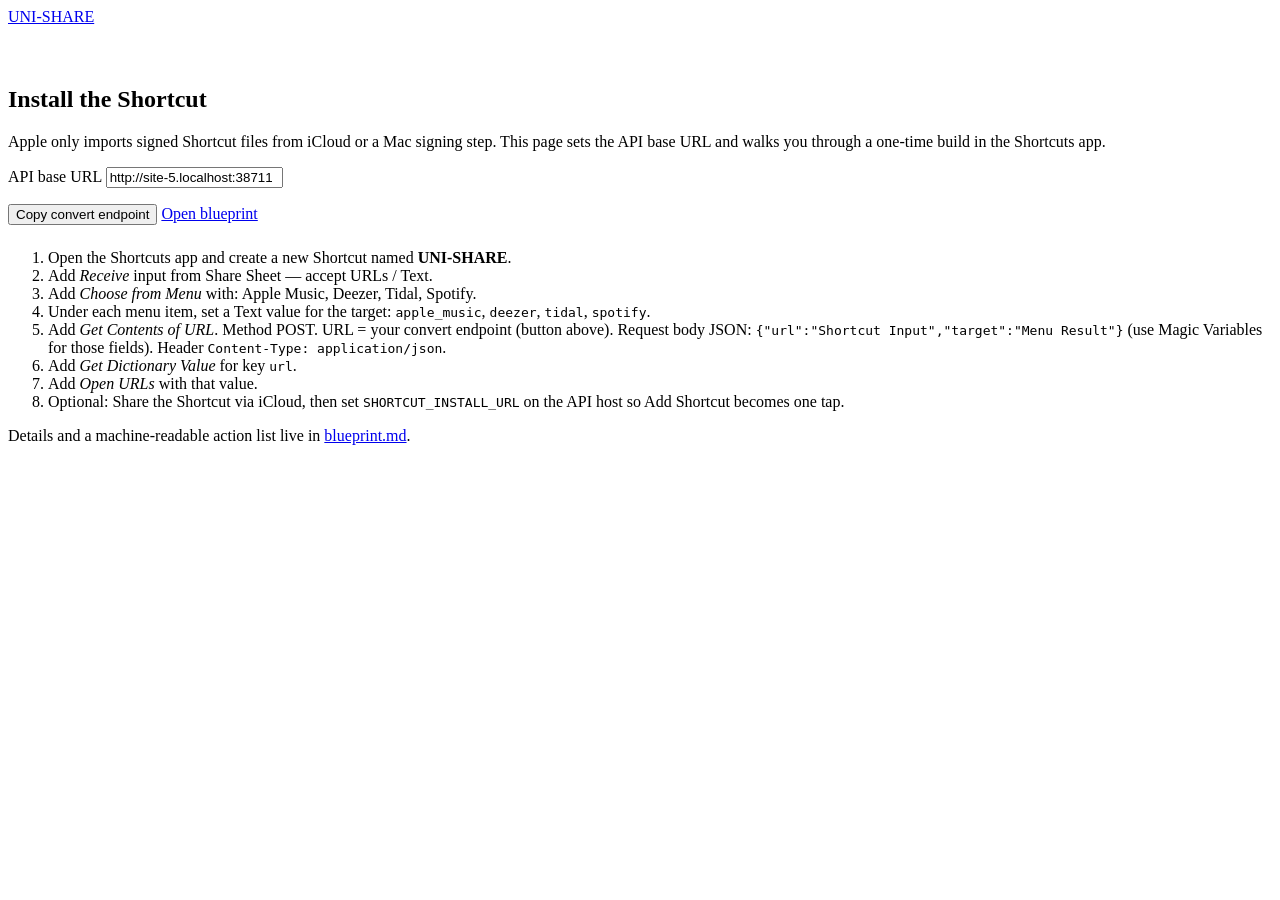
==== static/shortcut/install.html @ 7e53bcab "Add GitHub Pages static site and Fly.io API deploy wiring Split landing/Shortcut UX for static Pages" ====
<!DOCTYPE html>
<html lang="en">
  <head>
    <meta charset="utf-8" />
    <meta name="viewport" content="width=device-width, initial-scale=1" />
    <!-- BASE_HREF: rewritten to /uni-share/ for GitHub Pages project sites -->
    <base href="/" />
    <title>Install UNI-SHARE Shortcut</title>
    <link rel="preconnect" href="https://fonts.googleapis.com" />
    <link rel="preconnect" href="https://fonts.gstatic.com" crossorigin />
    <link
      href="https://fonts.googleapis.com/css2?family=Figtree:wght@400;600&family=Syne:wght@700;800&display=swap"
      rel="stylesheet"
    />
    <link rel="stylesheet" href="assets/styles.css" />
  </head>
  <body>
    <header class="top">
      <a class="brand" href="index.html">UNI-SHARE</a>
    </header>
    <main>
      <section class="panel" style="border-top: none; padding-top: 2.5rem">
        <h2>Install the Shortcut</h2>
        <p>
          Apple only imports signed Shortcut files from iCloud or a Mac signing
          step. This page sets the API base URL and walks you through a one-time
          build in the Shortcuts app.
        </p>

        <label class="field">
          <span>API base URL</span>
          <input id="base-url" type="url" placeholder="https://your-api-host.example" />
        </label>

        <div class="cta-row" style="margin-top: 1rem">
          <button class="btn primary" id="copy-endpoint" type="button">
            Copy convert endpoint
          </button>
          <a class="btn ghost" href="shortcut/blueprint.md">Open blueprint</a>
        </div>

        <ol class="steps" style="margin-top: 1.5rem">
          <li>Open the Shortcuts app and create a new Shortcut named <strong>UNI-SHARE</strong>.</li>
          <li>Add <em>Receive</em> input from Share Sheet — accept URLs / Text.</li>
          <li>Add <em>Choose from Menu</em> with: Apple Music, Deezer, Tidal, Spotify.</li>
          <li>
            Under each menu item, set a Text value for the target:
            <code>apple_music</code>, <code>deezer</code>, <code>tidal</code>,
            <code>spotify</code>.
          </li>
          <li>
            Add <em>Get Contents of URL</em>. Method POST. URL = your convert
            endpoint (button above). Request body JSON:
            <code>{"url":"Shortcut Input","target":"Menu Result"}</code>
            (use Magic Variables for those fields). Header
            <code>Content-Type: application/json</code>.
          </li>
          <li>Add <em>Get Dictionary Value</em> for key <code>url</code>.</li>
          <li>Add <em>Open URLs</em> with that value.</li>
          <li>
            Optional: Share the Shortcut via iCloud, then set
            <code>SHORTCUT_INSTALL_URL</code> on the API host so Add Shortcut becomes one tap.
          </li>
        </ol>

        <p class="fine">
          Details and a machine-readable action list live in
          <a href="shortcut/blueprint.md">blueprint.md</a>.
        </p>
      </section>
    </main>
    <script src="assets/site-config.js"></script>
    <script>
      (async () => {
        const site = window.UNI_SHARE_SITE || {};
        const input = document.getElementById("base-url");
        const btn = document.getElementById("copy-endpoint");
        let apiBase = String(site.apiBaseUrl || "")
          .trim()
          .replace(/\/$/, "");

        if (apiBase) {
          input.value = apiBase;
        }

        try {
          const cfg = await fetch(`${apiBase}/api/v1/config`).then((r) => r.json());
          if (cfg.publicBaseUrl) {
            input.value = String(cfg.publicBaseUrl).replace(/\/$/, "");
          }
        } catch (_) {}

        if (!input.value) {
          input.value = apiBase || window.location.origin;
        }

        btn.addEventListener("click", async () => {
          const base = input.value.replace(/\/$/, "");
          const endpoint = base + "/api/v1/convert";
          await navigator.clipboard.writeText(endpoint);
          btn.textContent = "Copied";
          setTimeout(() => (btn.textContent = "Copy convert endpoint"), 1500);
        });
      })();
    </script>
  </body>
</html>
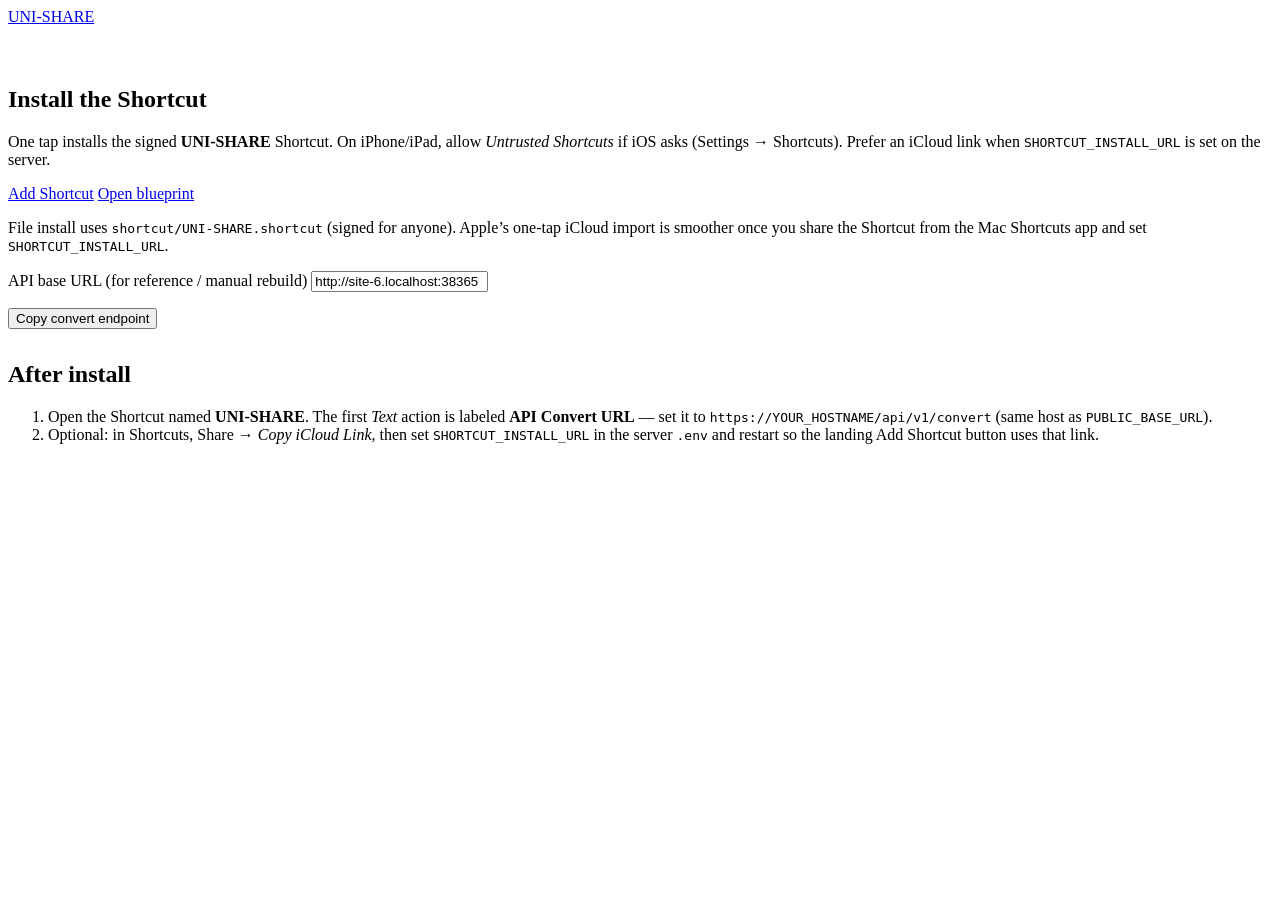
==== commit 66b0f009: "Add signed UNI-SHARE Shortcut and one-tap install wiring Ship a signed .shortcut aimed at the public" ====
--- a/static/shortcut/install.html
+++ b/static/shortcut/install.html
@@ -3,7 +3,6 @@
   <head>
     <meta charset="utf-8" />
     <meta name="viewport" content="width=device-width, initial-scale=1" />
-    <!-- BASE_HREF: rewritten to /uni-share/ for GitHub Pages project sites -->
     <base href="/" />
     <title>Install UNI-SHARE Shortcut</title>
     <link rel="preconnect" href="https://fonts.googleapis.com" />
@@ -22,51 +21,51 @@
       <section class="panel" style="border-top: none; padding-top: 2.5rem">
         <h2>Install the Shortcut</h2>
         <p>
-          Apple only imports signed Shortcut files from iCloud or a Mac signing
-          step. This page sets the API base URL and walks you through a one-time
-          build in the Shortcuts app.
+          One tap installs the signed <strong>UNI-SHARE</strong> Shortcut. On
+          iPhone/iPad, allow <em>Untrusted Shortcuts</em> if iOS asks (Settings →
+          Shortcuts). Prefer an iCloud link when
+          <code>SHORTCUT_INSTALL_URL</code> is set on the server.
         </p>
 
-        <label class="field">
-          <span>API base URL</span>
-          <input id="base-url" type="url" placeholder="https://your-api-host.example" />
+        <div class="cta-row" style="margin-top: 1rem">
+          <a class="btn primary" id="install-btn" href="shortcut/UNI-SHARE.shortcut"
+            >Add Shortcut</a
+          >
+          <a class="btn ghost" href="shortcut/blueprint.md">Open blueprint</a>
+        </div>
+        <p class="fine" id="install-note">
+          File install uses <code>shortcut/UNI-SHARE.shortcut</code> (signed for
+          anyone). Apple’s one-tap iCloud import is smoother once you share the
+          Shortcut from the Mac Shortcuts app and set
+          <code>SHORTCUT_INSTALL_URL</code>.
+        </p>
+
+        <label class="field" style="margin-top: 1.5rem">
+          <span>API base URL (for reference / manual rebuild)</span>
+          <input id="base-url" type="url" placeholder="https://your-hostname.example" />
         </label>
 
         <div class="cta-row" style="margin-top: 1rem">
-          <button class="btn primary" id="copy-endpoint" type="button">
+          <button class="btn ghost" id="copy-endpoint" type="button">
             Copy convert endpoint
           </button>
-          <a class="btn ghost" href="shortcut/blueprint.md">Open blueprint</a>
         </div>
 
-        <ol class="steps" style="margin-top: 1.5rem">
-          <li>Open the Shortcuts app and create a new Shortcut named <strong>UNI-SHARE</strong>.</li>
-          <li>Add <em>Receive</em> input from Share Sheet — accept URLs / Text.</li>
-          <li>Add <em>Choose from Menu</em> with: Apple Music, Deezer, Tidal, Spotify.</li>
+        <h2 style="margin-top: 2rem">After install</h2>
+        <ol class="steps">
           <li>
-            Under each menu item, set a Text value for the target:
-            <code>apple_music</code>, <code>deezer</code>, <code>tidal</code>,
-            <code>spotify</code>.
+            Open the Shortcut named <strong>UNI-SHARE</strong>. The first
+            <em>Text</em> action is labeled <strong>API Convert URL</strong> —
+            set it to
+            <code>https://YOUR_HOSTNAME/api/v1/convert</code> (same host as
+            <code>PUBLIC_BASE_URL</code>).
           </li>
           <li>
-            Add <em>Get Contents of URL</em>. Method POST. URL = your convert
-            endpoint (button above). Request body JSON:
-            <code>{"url":"Shortcut Input","target":"Menu Result"}</code>
-            (use Magic Variables for those fields). Header
-            <code>Content-Type: application/json</code>.
-          </li>
-          <li>Add <em>Get Dictionary Value</em> for key <code>url</code>.</li>
-          <li>Add <em>Open URLs</em> with that value.</li>
-          <li>
-            Optional: Share the Shortcut via iCloud, then set
-            <code>SHORTCUT_INSTALL_URL</code> on the API host so Add Shortcut becomes one tap.
+            Optional: in Shortcuts, Share → <em>Copy iCloud Link</em>, then set
+            <code>SHORTCUT_INSTALL_URL</code> in the server <code>.env</code> and
+            restart so the landing Add Shortcut button uses that link.
           </li>
         </ol>
-
-        <p class="fine">
-          Details and a machine-readable action list live in
-          <a href="shortcut/blueprint.md">blueprint.md</a>.
-        </p>
       </section>
     </main>
     <script src="assets/site-config.js"></script>
@@ -75,18 +74,29 @@
         const site = window.UNI_SHARE_SITE || {};
         const input = document.getElementById("base-url");
         const btn = document.getElementById("copy-endpoint");
+        const installBtn = document.getElementById("install-btn");
+        const note = document.getElementById("install-note");
         let apiBase = String(site.apiBaseUrl || "")
           .trim()
           .replace(/\/$/, "");
 
-        if (apiBase) {
-          input.value = apiBase;
+        if (site.shortcutInstallUrl) {
+          installBtn.href = site.shortcutInstallUrl;
+          note.textContent =
+            "Add Shortcut opens your iCloud install link (SHORTCUT_INSTALL_URL / site-config).";
         }
+
+        if (apiBase) input.value = apiBase;
 
         try {
           const cfg = await fetch(`${apiBase}/api/v1/config`).then((r) => r.json());
           if (cfg.publicBaseUrl) {
             input.value = String(cfg.publicBaseUrl).replace(/\/$/, "");
+          }
+          if (cfg.shortcutInstallUrl) {
+            installBtn.href = cfg.shortcutInstallUrl;
+            note.textContent =
+              "Add Shortcut opens your iCloud install link from the API config.";
           }
         } catch (_) {}
 
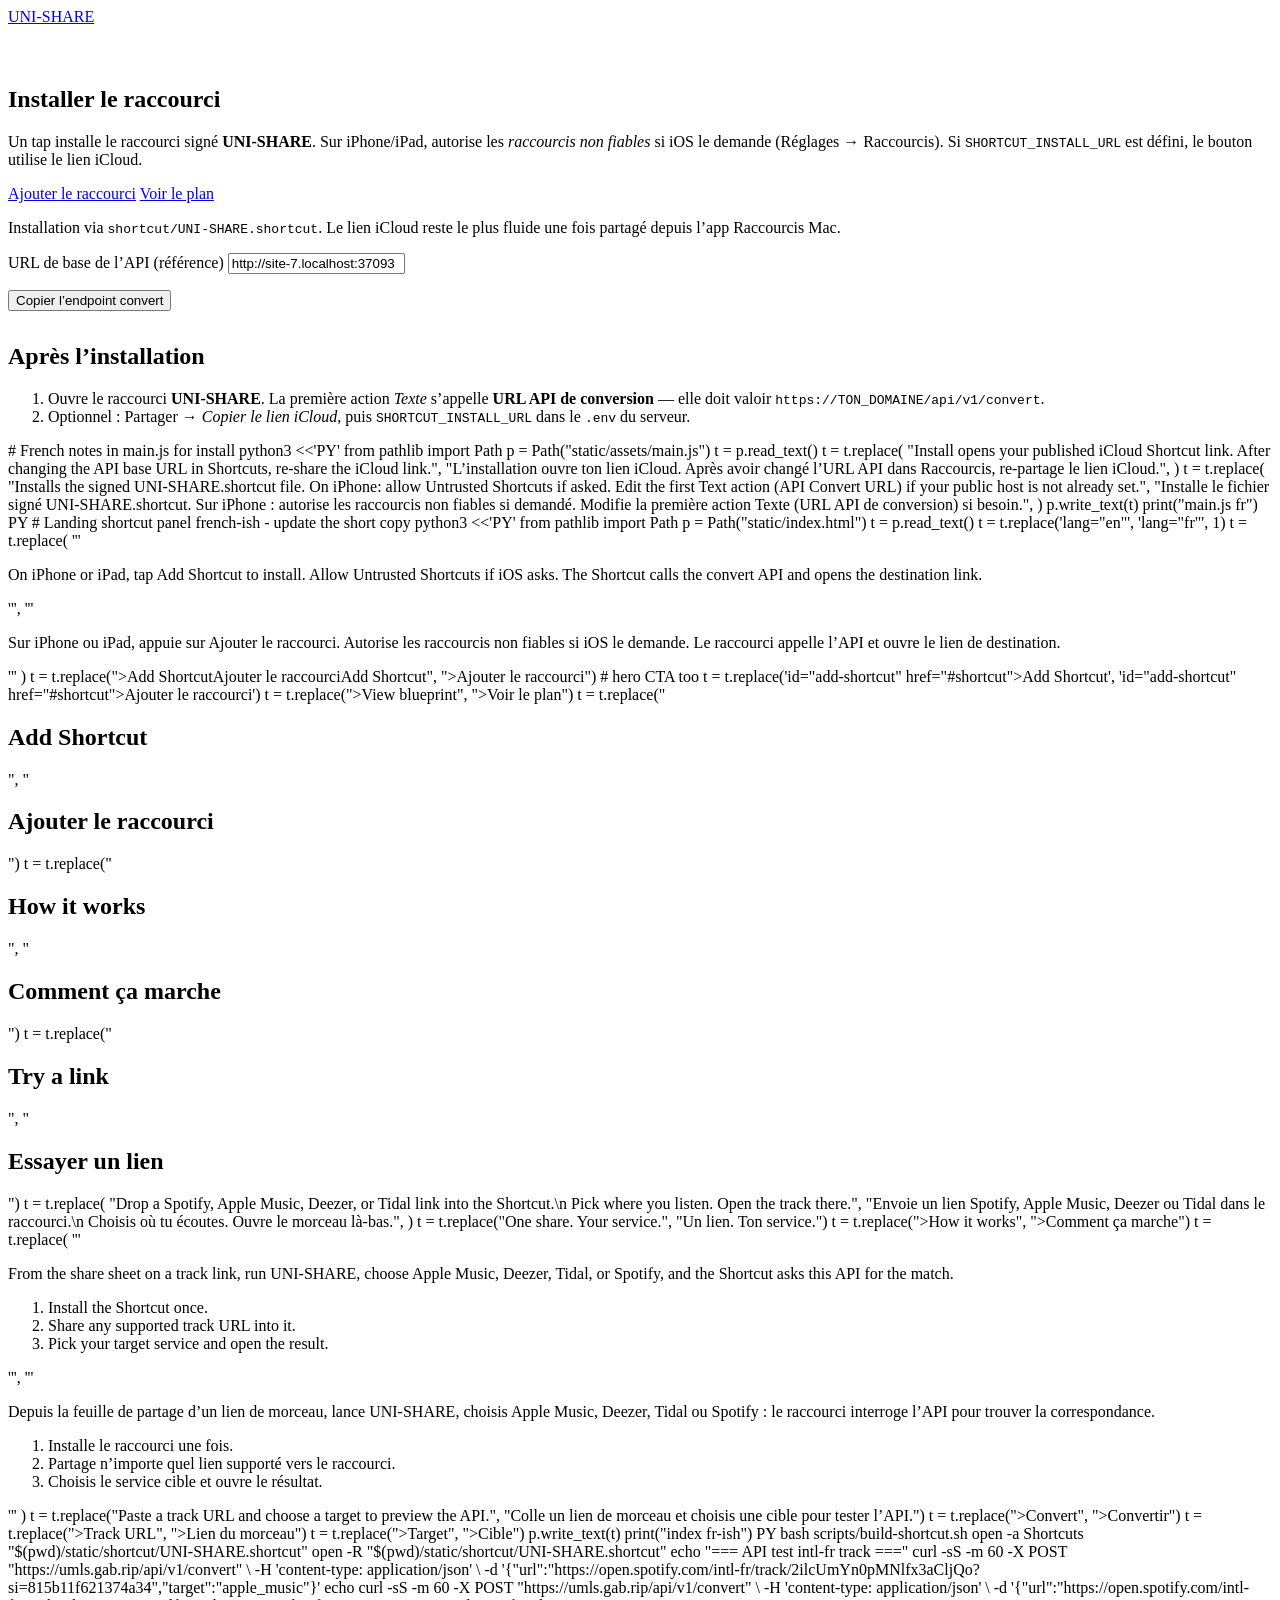
==== commit c7e87441: "Localize Shortcut and landing copy to French Menu prompt and action labels in French; endpoint remai" ====
--- a/static/shortcut/install.html
+++ b/static/shortcut/install.html
@@ -1,10 +1,10 @@
 <!DOCTYPE html>
-<html lang="en">
+<html lang="fr">
   <head>
     <meta charset="utf-8" />
     <meta name="viewport" content="width=device-width, initial-scale=1" />
     <base href="/" />
-    <title>Install UNI-SHARE Shortcut</title>
+    <title>Installer le raccourci UNI-SHARE</title>
     <link rel="preconnect" href="https://fonts.googleapis.com" />
     <link rel="preconnect" href="https://fonts.gstatic.com" crossorigin />
     <link
@@ -19,51 +19,49 @@
     </header>
     <main>
       <section class="panel" style="border-top: none; padding-top: 2.5rem">
-        <h2>Install the Shortcut</h2>
+        <h2>Installer le raccourci</h2>
         <p>
-          One tap installs the signed <strong>UNI-SHARE</strong> Shortcut. On
-          iPhone/iPad, allow <em>Untrusted Shortcuts</em> if iOS asks (Settings →
-          Shortcuts). Prefer an iCloud link when
-          <code>SHORTCUT_INSTALL_URL</code> is set on the server.
+          Un tap installe le raccourci signé <strong>UNI-SHARE</strong>. Sur
+          iPhone/iPad, autorise les <em>raccourcis non fiables</em> si iOS le
+          demande (Réglages → Raccourcis). Si
+          <code>SHORTCUT_INSTALL_URL</code> est défini, le bouton utilise le lien
+          iCloud.
         </p>
 
         <div class="cta-row" style="margin-top: 1rem">
           <a class="btn primary" id="install-btn" href="shortcut/UNI-SHARE.shortcut"
-            >Add Shortcut</a
+            >Ajouter le raccourci</a
           >
-          <a class="btn ghost" href="shortcut/blueprint.md">Open blueprint</a>
+          <a class="btn ghost" href="shortcut/blueprint.md">Voir le plan</a>
         </div>
         <p class="fine" id="install-note">
-          File install uses <code>shortcut/UNI-SHARE.shortcut</code> (signed for
-          anyone). Apple’s one-tap iCloud import is smoother once you share the
-          Shortcut from the Mac Shortcuts app and set
-          <code>SHORTCUT_INSTALL_URL</code>.
+          Installation via <code>shortcut/UNI-SHARE.shortcut</code>. Le lien
+          iCloud reste le plus fluide une fois partagé depuis l’app Raccourcis
+          Mac.
         </p>
 
         <label class="field" style="margin-top: 1.5rem">
-          <span>API base URL (for reference / manual rebuild)</span>
-          <input id="base-url" type="url" placeholder="https://your-hostname.example" />
+          <span>URL de base de l’API (référence)</span>
+          <input id="base-url" type="url" placeholder="https://ton-domaine.example" />
         </label>
 
         <div class="cta-row" style="margin-top: 1rem">
           <button class="btn ghost" id="copy-endpoint" type="button">
-            Copy convert endpoint
+            Copier l’endpoint convert
           </button>
         </div>
 
-        <h2 style="margin-top: 2rem">After install</h2>
+        <h2 style="margin-top: 2rem">Après l’installation</h2>
         <ol class="steps">
           <li>
-            Open the Shortcut named <strong>UNI-SHARE</strong>. The first
-            <em>Text</em> action is labeled <strong>API Convert URL</strong> —
-            set it to
-            <code>https://YOUR_HOSTNAME/api/v1/convert</code> (same host as
-            <code>PUBLIC_BASE_URL</code>).
+            Ouvre le raccourci <strong>UNI-SHARE</strong>. La première action
+            <em>Texte</em> s’appelle <strong>URL API de conversion</strong> —
+            elle doit valoir
+            <code>https://TON_DOMAINE/api/v1/convert</code>.
           </li>
           <li>
-            Optional: in Shortcuts, Share → <em>Copy iCloud Link</em>, then set
-            <code>SHORTCUT_INSTALL_URL</code> in the server <code>.env</code> and
-            restart so the landing Add Shortcut button uses that link.
+            Optionnel : Partager → <em>Copier le lien iCloud</em>, puis
+            <code>SHORTCUT_INSTALL_URL</code> dans le <code>.env</code> du serveur.
           </li>
         </ol>
       </section>
@@ -83,7 +81,7 @@
         if (site.shortcutInstallUrl) {
           installBtn.href = site.shortcutInstallUrl;
           note.textContent =
-            "Add Shortcut opens your iCloud install link (SHORTCUT_INSTALL_URL / site-config).";
+            "Ajouter le raccourci ouvre ton lien iCloud (SHORTCUT_INSTALL_URL).";
         }
 
         if (apiBase) input.value = apiBase;
@@ -96,7 +94,7 @@
           if (cfg.shortcutInstallUrl) {
             installBtn.href = cfg.shortcutInstallUrl;
             note.textContent =
-              "Add Shortcut opens your iCloud install link from the API config.";
+              "Ajouter le raccourci ouvre le lien iCloud fourni par l’API.";
           }
         } catch (_) {}
 
@@ -108,10 +106,102 @@
           const base = input.value.replace(/\/$/, "");
           const endpoint = base + "/api/v1/convert";
           await navigator.clipboard.writeText(endpoint);
-          btn.textContent = "Copied";
-          setTimeout(() => (btn.textContent = "Copy convert endpoint"), 1500);
+          btn.textContent = "Copié";
+          setTimeout(() => (btn.textContent = "Copier l’endpoint convert"), 1500);
         });
       })();
     </script>
   </body>
 </html>
+
+# French notes in main.js for install
+python3 <<'PY'
+from pathlib import Path
+p = Path("static/assets/main.js")
+t = p.read_text()
+t = t.replace(
+  "Install opens your published iCloud Shortcut link. After changing the API base URL in Shortcuts, re-share the iCloud link.",
+  "L’installation ouvre ton lien iCloud. Après avoir changé l’URL API dans Raccourcis, re-partage le lien iCloud.",
+)
+t = t.replace(
+  "Installs the signed UNI-SHARE.shortcut file. On iPhone: allow Untrusted Shortcuts if asked. Edit the first Text action (API Convert URL) if your public host is not already set.",
+  "Installe le fichier signé UNI-SHARE.shortcut. Sur iPhone : autorise les raccourcis non fiables si demandé. Modifie la première action Texte (URL API de conversion) si besoin.",
+)
+p.write_text(t)
+print("main.js fr")
+PY
+
+# Landing shortcut panel french-ish - update the short copy
+python3 <<'PY'
+from pathlib import Path
+p = Path("static/index.html")
+t = p.read_text()
+t = t.replace('lang="en"', 'lang="fr"', 1)
+t = t.replace(
+'''        <p id="shortcut-copy">
+          On iPhone or iPad, tap Add Shortcut to install. Allow Untrusted Shortcuts
+          if iOS asks. The Shortcut calls the convert API and opens the
+          destination link.
+        </p>''',
+'''        <p id="shortcut-copy">
+          Sur iPhone ou iPad, appuie sur Ajouter le raccourci. Autorise les
+          raccourcis non fiables si iOS le demande. Le raccourci appelle l’API
+          et ouvre le lien de destination.
+        </p>'''
+)
+t = t.replace(">Add Shortcut</a", ">Ajouter le raccourci</a")
+t = t.replace(">Add Shortcut</a\n          >", ">Ajouter le raccourci</a\n          >")
+# hero CTA too
+t = t.replace('id="add-shortcut" href="#shortcut">Add Shortcut</a>', 'id="add-shortcut" href="#shortcut">Ajouter le raccourci</a>')
+t = t.replace(">View blueprint</a>", ">Voir le plan</a>")
+t = t.replace("<h2>Add Shortcut</h2>", "<h2>Ajouter le raccourci</h2>")
+t = t.replace("<h2>How it works</h2>", "<h2>Comment ça marche</h2>")
+t = t.replace("<h2>Try a link</h2>", "<h2>Essayer un lien</h2>")
+t = t.replace(
+  "Drop a Spotify, Apple Music, Deezer, or Tidal link into the Shortcut.\n          Pick where you listen. Open the track there.",
+  "Envoie un lien Spotify, Apple Music, Deezer ou Tidal dans le raccourci.\n          Choisis où tu écoutes. Ouvre le morceau là-bas.",
+)
+t = t.replace("One share. Your service.", "Un lien. Ton service.")
+t = t.replace(">How it works</a>", ">Comment ça marche</a>")
+t = t.replace(
+'''        <p>
+          From the share sheet on a track link, run UNI-SHARE, choose Apple Music,
+          Deezer, Tidal, or Spotify, and the Shortcut asks this API for the match.
+        </p>
+        <ol class="steps">
+          <li>Install the Shortcut once.</li>
+          <li>Share any supported track URL into it.</li>
+          <li>Pick your target service and open the result.</li>
+        </ol>''',
+'''        <p>
+          Depuis la feuille de partage d’un lien de morceau, lance UNI-SHARE,
+          choisis Apple Music, Deezer, Tidal ou Spotify : le raccourci interroge
+          l’API pour trouver la correspondance.
+        </p>
+        <ol class="steps">
+          <li>Installe le raccourci une fois.</li>
+          <li>Partage n’importe quel lien supporté vers le raccourci.</li>
+          <li>Choisis le service cible et ouvre le résultat.</li>
+        </ol>'''
+)
+t = t.replace("Paste a track URL and choose a target to preview the API.", "Colle un lien de morceau et choisis une cible pour tester l’API.")
+t = t.replace(">Convert</button>", ">Convertir</button>")
+t = t.replace(">Track URL</span>", ">Lien du morceau</span>")
+t = t.replace(">Target</span>", ">Cible</span>")
+p.write_text(t)
+print("index fr-ish")
+PY
+
+bash scripts/build-shortcut.sh
+open -a Shortcuts "$(pwd)/static/shortcut/UNI-SHARE.shortcut"
+open -R "$(pwd)/static/shortcut/UNI-SHARE.shortcut"
+
+echo "=== API test intl-fr track ==="
+curl -sS -m 60 -X POST "https://umls.gab.rip/api/v1/convert" \
+  -H 'content-type: application/json' \
+  -d '{"url":"https://open.spotify.com/intl-fr/track/2ilcUmYn0pMNlfx3aCljQo?si=815b11f621374a34","target":"apple_music"}'
+echo
+curl -sS -m 60 -X POST "https://umls.gab.rip/api/v1/convert" \
+  -H 'content-type: application/json' \
+  -d '{"url":"https://open.spotify.com/intl-fr/track/2ilcUmYn0pMNlfx3aCljQo?si=815b11f621374a34","target":"deezer"}'
+echo
